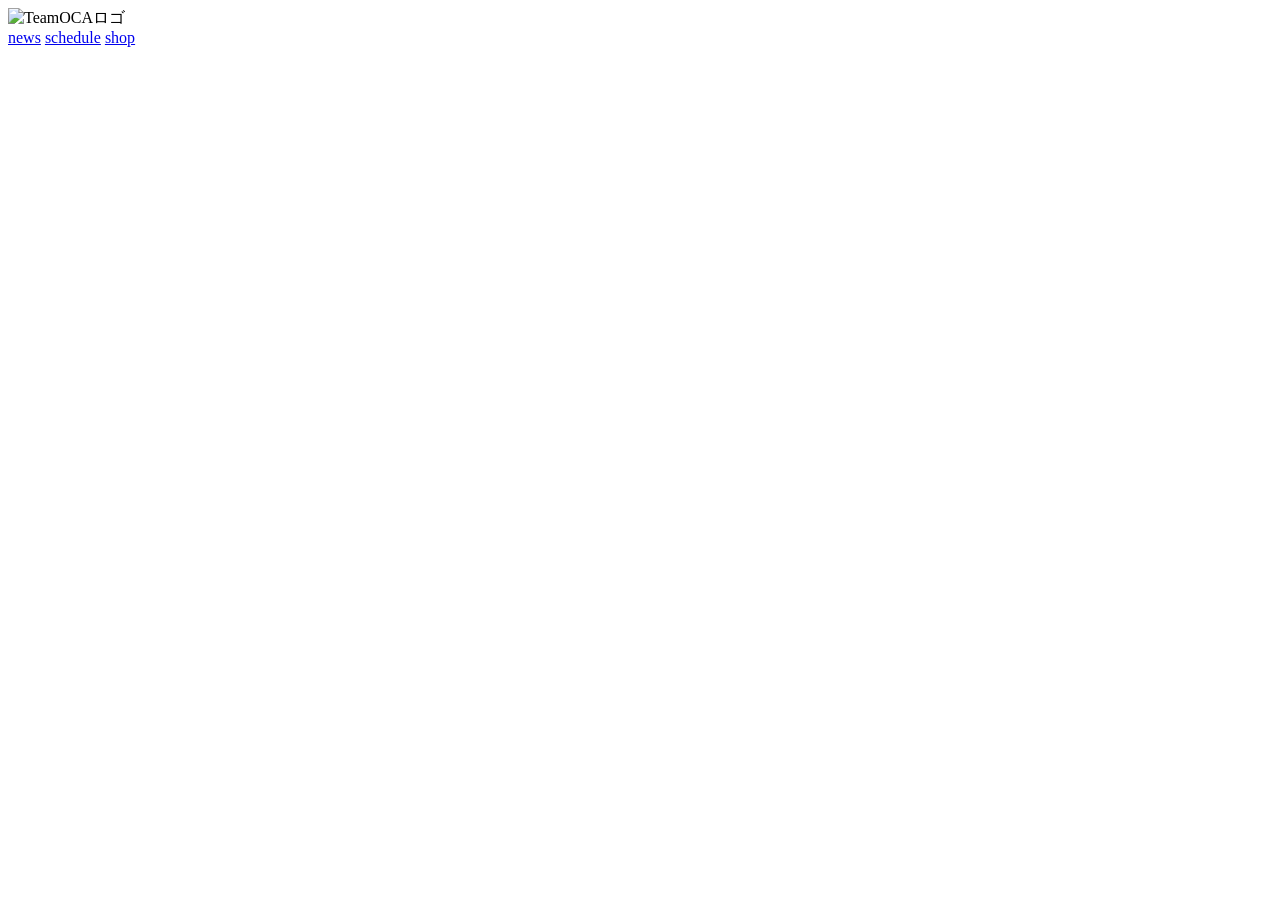
==== exercises/lesson04/index.html @ a32f87fe "レッツゴー＾＾" ====
<!doctype html>
<html lang="ja">
  <head>
    <meta charset="UTF-8" />
    <meta name="viewport" content="width=device-width, initial-scale=1.0" />
    <link rel="stylesheet" href="style.css" />
    <title>TeamOCA</title>
  </head>
  <body>
    <!-- ============================================
       ① ヘッダー
       ロゴ画像とナビゲーションリンクを横並びにしよう

       ヒント:
       - ロゴ画像: <img src="img/logo.png" alt="..." width="80">
       - ナビリンク: <a href="#">リンク名</a> を3つ（news, schedule, shop）
       - 外側の div に class="header" をつける
       - ナビ部分を <div class="header-nav"> で囲む
       ============================================ -->
    <div class="headeer">
      <img src="img/logo.png" alt="TeamOCAロゴ" width="80" />
      <div class="header-nav">
        <a href="#">news</a>
        <a href="#">schedule</a>
        <a href="#">shop</a>
      </div>
    </div>

    <!-- ============================================
       ② Aboutセクション
       チーム名と説明文を中央に表示しよう

       ヒント:
       - <div class="about"> で囲む
       - <h1> でチーム名「TeamOCA」
       - <p> で説明文を1〜2文
       ============================================ -->

    <!-- ============================================
       ③ メンバーセクション
       メンバーの画像と名前を横並びに表示しよう

       ヒント:
       - <div class="section"> で囲む
       - <h2>MEMBER</h2> で見出し
       - <div class="member-list"> の中に メンバーを並べる
       - 1人分の構造:
           <div class="member">
             <img src="img/member/member_01.jpeg" alt="メンバー1">
             <p>member 1</p>
           </div>
       - member_01 〜 member_04 の4人分を作る

       使える画像:
         img/member/member_01.jpeg
         img/member/member_02.jpeg
         img/member/member_03.jpeg
         img/member/member_04.jpeg
       ============================================ -->

    <!-- ============================================
       ④ ゲームセクション
       ゲームの画像とタイトルを横並びに表示しよう

       ヒント:
       - ③と同じ構造で class名を変える
       - <div class="section"> → <h2>GAME TITLE</h2>
       - <div class="game-list"> の中に ゲームを並べる
       - 1つ分の構造:
           <div class="game">
             <img src="img/game/game_01.jpeg" alt="ゲーム1">
             <p>GAME 1</p>
           </div>

       使える画像:
         img/game/game_01.jpeg
         img/game/game_02.jpeg
       ============================================ -->

    <!-- ============================================
       ⑤ お問い合わせセクション

       ヒント:
       - <div class="section"> で囲む
       - <h2>CONTACT</h2>
       - <p> でメールアドレスなどの連絡先を書く
       ============================================ -->

    <!-- ============================================
       ⑥ フッター

       ヒント:
       - <div class="footer"> で囲む
       - <p>&copy; 2026 TeamOCA</p>
       - &copy; は © マークになる特殊文字
       ============================================ -->
  </body>
</html>
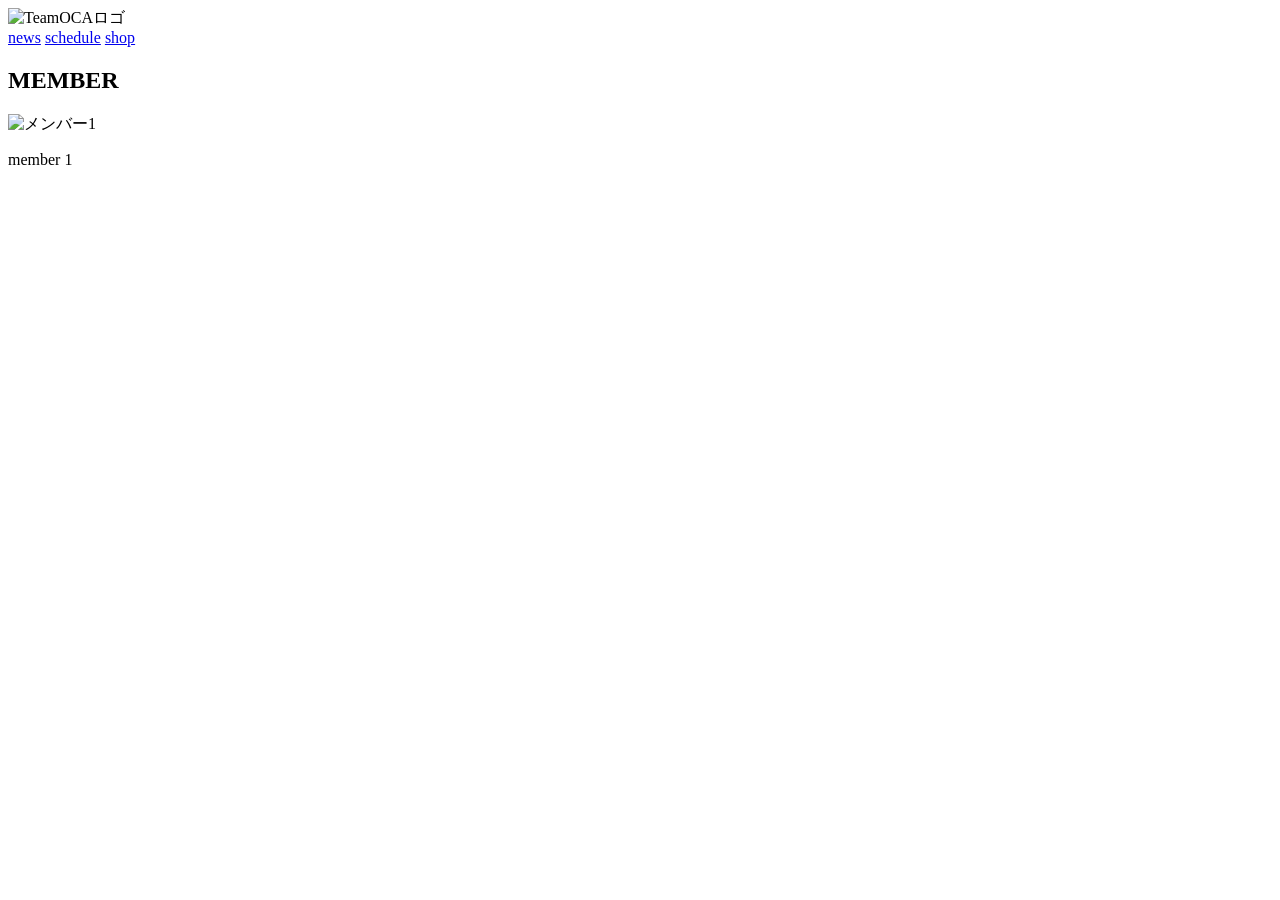
==== commit b2f1786f: "寒暖差とかいう概念ゴミ" ====
--- a/exercises/lesson04/index.html
+++ b/exercises/lesson04/index.html
@@ -35,6 +35,15 @@
        - <h1> でチーム名「TeamOCA」
        - <p> で説明文を1〜2文
        ============================================ -->
+    <div class="section">
+      <h2>MEMBER</h2>
+      <div class="member-list">
+        <div class="member">
+          <img src="img/member/member_01.jpeg" alt="メンバー1" />
+          <p>member 1</p>
+        </div>
+      </div>
+    </div>
 
     <!-- ============================================
        ③ メンバーセクション
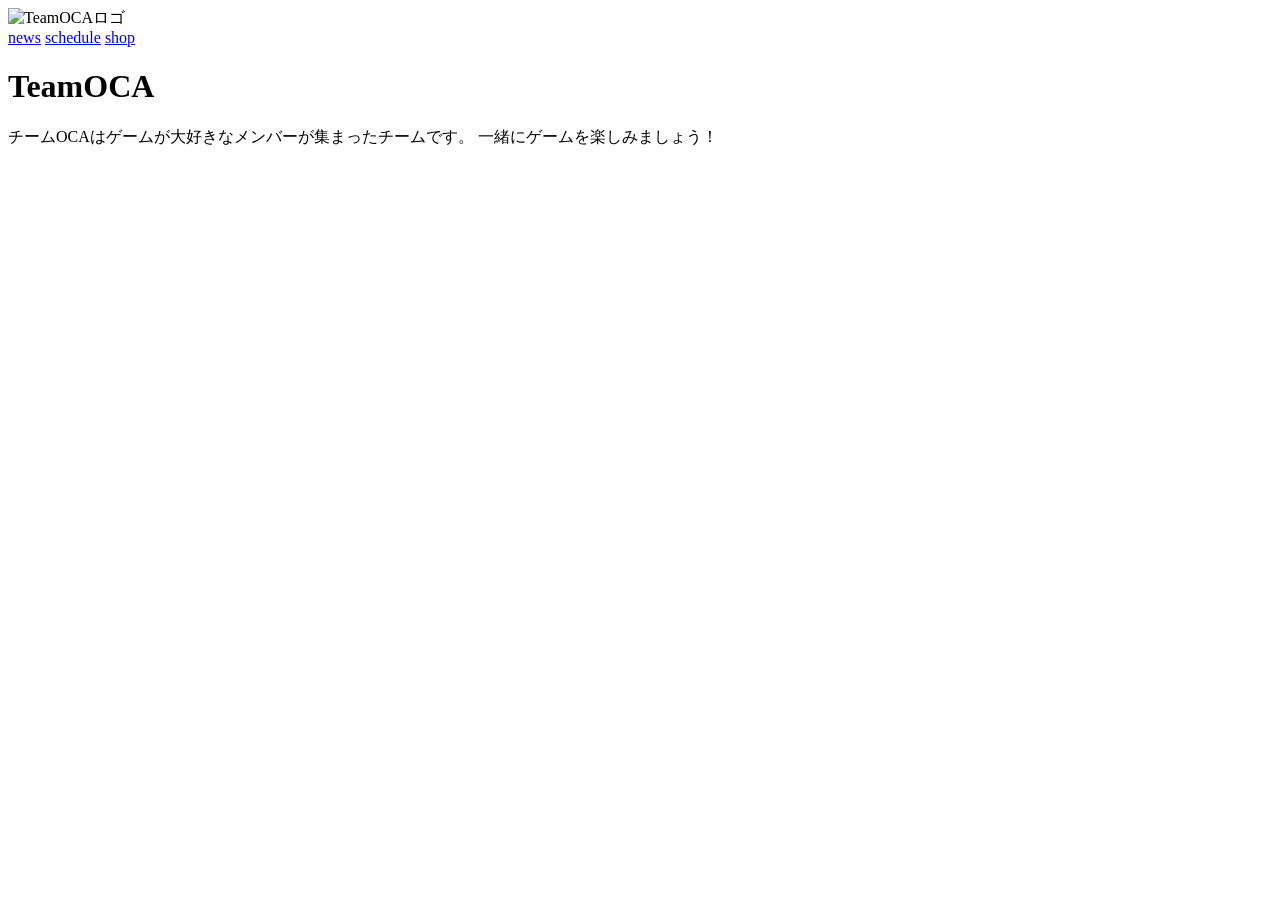
==== commit c62f75f9: "ティーモ弱体化やめろ" ====
--- a/exercises/lesson04/index.html
+++ b/exercises/lesson04/index.html
@@ -36,13 +36,11 @@
        - <p> で説明文を1〜2文
        ============================================ -->
     <div class="section">
-      <h2>MEMBER</h2>
-      <div class="member-list">
-        <div class="member">
-          <img src="img/member/member_01.jpeg" alt="メンバー1" />
-          <p>member 1</p>
-        </div>
-      </div>
+      <h1>TeamOCA</h1>
+      <p>
+        チームOCAはゲームが大好きなメンバーが集まったチームです。
+        一緒にゲームを楽しみましょう！
+      </p>
     </div>
 
     <!-- ============================================
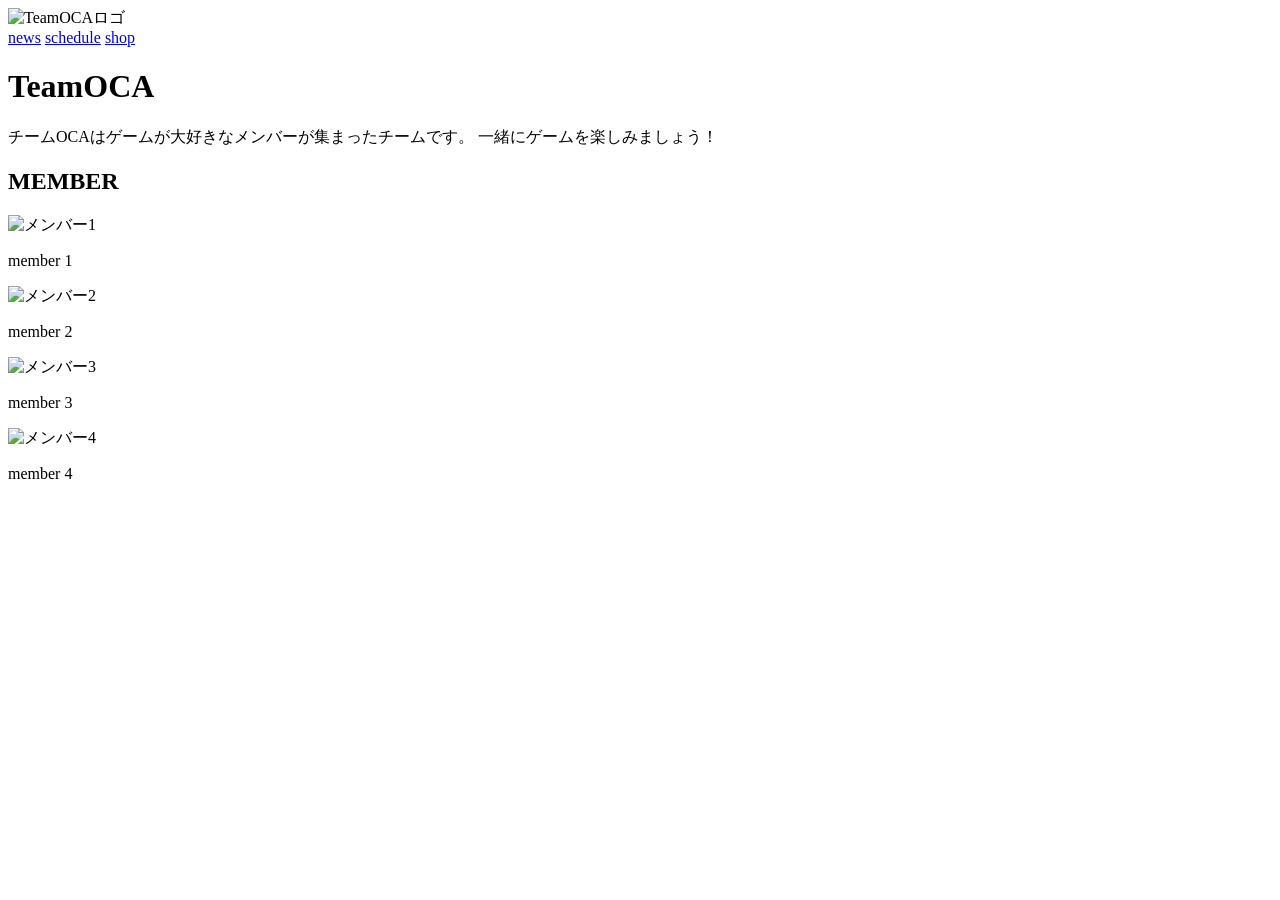
==== commit a9f75e4f: "磯部揚げ食いたい" ====
--- a/exercises/lesson04/index.html
+++ b/exercises/lesson04/index.html
@@ -64,7 +64,30 @@
          img/member/member_03.jpeg
          img/member/member_04.jpeg
        ============================================ -->
+    <div class="section">
+      <h2>MEMBER</h2>
+      <div class="member-list">
+        <div class="member">
+          <img src="img/member/member_01.jpeg" alt="メンバー1" />
+          <p>member 1</p>
+        </div>
 
+        <div class="member">
+          <img src="img/member/member_02.jpeg" alt="メンバー2" />
+          <p>member 2</p>
+        </div>
+
+        <div class="member">
+          <img src="img/member/member_03.jpeg" alt="メンバー3" />
+          <p>member 3</p>
+        </div>
+
+        <div class="member">
+          <img src="img/member/member_04.jpeg" alt="メンバー4" />
+          <p>member 4</p>
+        </div>
+      </div>
+    </div>
     <!-- ============================================
        ④ ゲームセクション
        ゲームの画像とタイトルを横並びに表示しよう
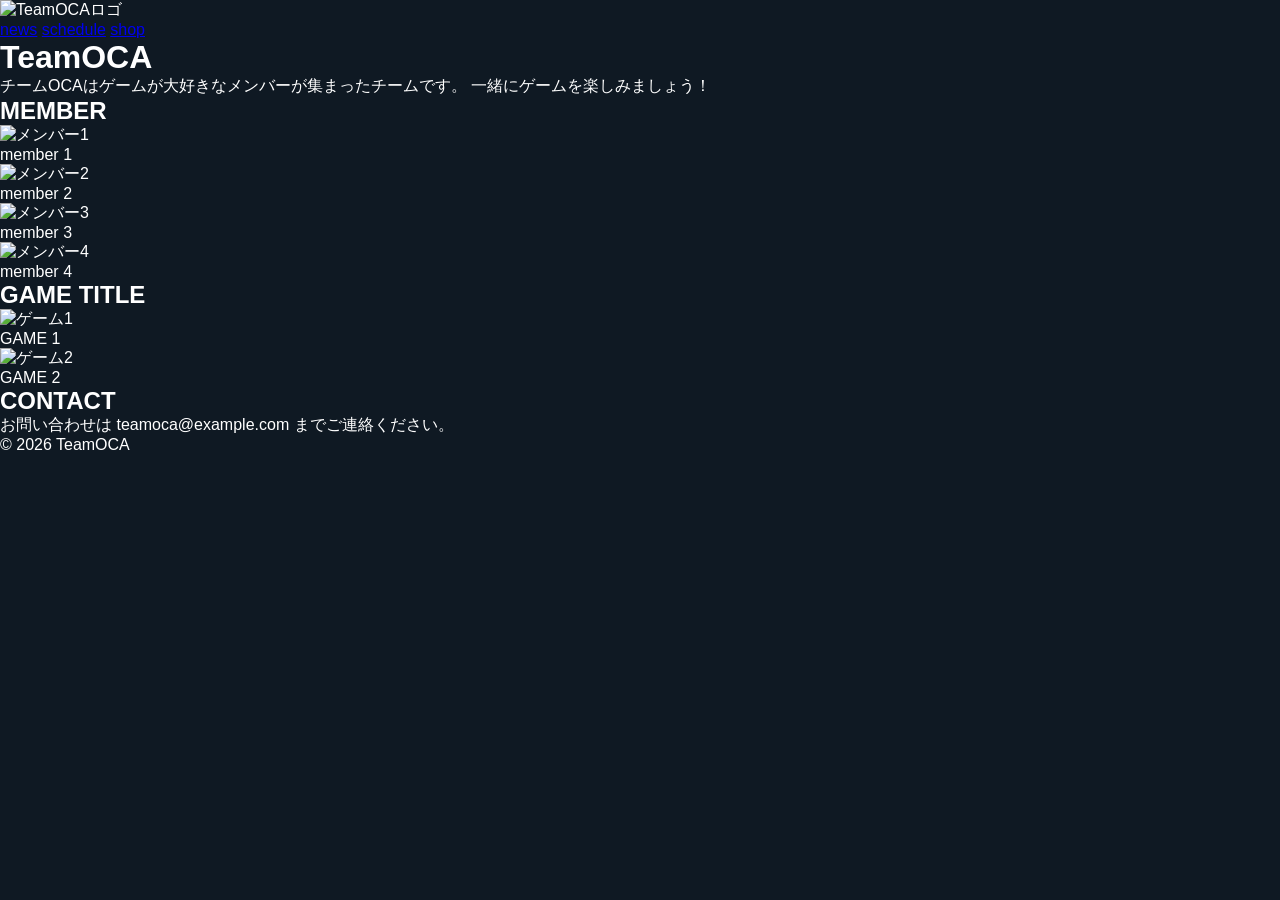
==== commit fcbd4930: "BOOTHいつもありがとう" ====
--- a/exercises/lesson04/index.html
+++ b/exercises/lesson04/index.html
@@ -107,6 +107,20 @@
          img/game/game_02.jpeg
        ============================================ -->
 
+    <div class="section">
+      <h2>GAME TITLE</h2>
+      <div class="game-list">
+        <div class="game">
+          <img src="img/game/game_01.jpeg" alt="ゲーム1" />
+          <p>GAME 1</p>
+        </div>
+
+        <div class="game">
+          <img src="img/game/game_02.jpeg" alt="ゲーム2" />
+          <p>GAME 2</p>
+        </div>
+      </div>
+    </div>
     <!-- ============================================
        ⑤ お問い合わせセクション
 
@@ -116,6 +130,10 @@
        - <p> でメールアドレスなどの連絡先を書く
        ============================================ -->
 
+    <div class="section">
+      <h2>CONTACT</h2>
+      <p>お問い合わせは teamoca@example.com までご連絡ください。</p>
+    </div>
     <!-- ============================================
        ⑥ フッター
 
@@ -124,5 +142,8 @@
        - <p>&copy; 2026 TeamOCA</p>
        - &copy; は © マークになる特殊文字
        ============================================ -->
+    <div class="footer">
+      <p>&copy; 2026 TeamOCA</p>
+    </div>
   </body>
 </html>
--- a/exercises/lesson04/style.css
+++ b/exercises/lesson04/style.css
@@ -0,0 +1,113 @@
+/* =============================================
+   リセット・基本設定
+   =============================================
+   まず最初にこれを書こう。
+   ブラウザのデフォルト余白をリセットする定番の書き方です。
+
+   ヒント:
+     * { margin: 0; padding: 0; box-sizing: border-box; }
+     body に background-color, color, font-family を設定
+     img に max-width: 100% を設定（画像がはみ出さないように）
+   ============================================= */
+
+* {
+  margin: 0;
+  padding: 0;
+  box-sizing: border-box;
+}
+
+body {
+  font-family: sans-serif;
+  background-color: #0f1923;
+  color: white;
+}
+
+img {
+  max-width: 100%;
+}
+/* =============================================
+   ヘッダー
+   =============================================
+   ロゴとナビを横並びにして、両端に配置しよう。
+
+   ヒント:
+     .header に display: flex を指定
+     justify-content: space-between → 両端に配置
+     align-items: center → 縦方向の中央揃え
+     padding で内側の余白をつける
+     background-color で背景色をつける
+
+     .header-nav にも display: flex + gap を指定
+     → ナビリンク同士が横並びになる
+
+     .header-nav a に color と text-decoration: none を指定
+     → リンクの色を変えて下線を消す
+   ============================================= */
+
+/* =============================================
+   Aboutセクション
+   =============================================
+   チーム名と説明文を中央に表示しよう。
+
+   ヒント:
+     .about に text-align: center と padding を設定
+     .about h1 に font-size を設定
+     .about p に color（薄めの色）を設定
+   ============================================= */
+
+/* =============================================
+   セクション共通
+   =============================================
+   メンバー・ゲーム・お問い合わせで共通のスタイル。
+
+   ヒント:
+     .section に padding を設定
+     .section h2 に text-align: center, font-size, margin-bottom を設定
+   ============================================= */
+
+/* =============================================
+   メンバーセクション
+   =============================================
+   メンバーの画像と名前を横並びにしよう。
+
+   ヒント:
+     .member-list に display: flex を指定
+     justify-content: center → 中央寄せ
+     gap → メンバー間の隙間
+     flex-wrap: wrap → 画面が狭いとき折り返す
+
+     .member に text-align: center, width を設定
+
+     .member img に width, height を設定
+     border-radius: 50% → 画像が丸くなる！
+     object-fit: cover → 画像が歪まない
+
+     .member p に margin-top, font-size, color を設定
+   ============================================= */
+
+/* =============================================
+   ゲームセクション
+   =============================================
+   メンバーとほぼ同じ構造。class名を変えて書こう。
+
+   ヒント:
+     .game-list → display: flex, justify-content, gap, flex-wrap
+     .game → text-align: center, width
+     .game img → width, height, border-radius: 8px, object-fit: cover
+     .game p → margin-top, font-size, color
+   ============================================= */
+
+/* =============================================
+   お問い合わせ
+   =============================================
+   ヒント:
+     .section p に text-align: center と color を設定
+   ============================================= */
+
+/* =============================================
+   フッター
+   =============================================
+   ヒント:
+     .footer に text-align: center, padding, background-color を設定
+     color, font-size を設定
+   ============================================= */
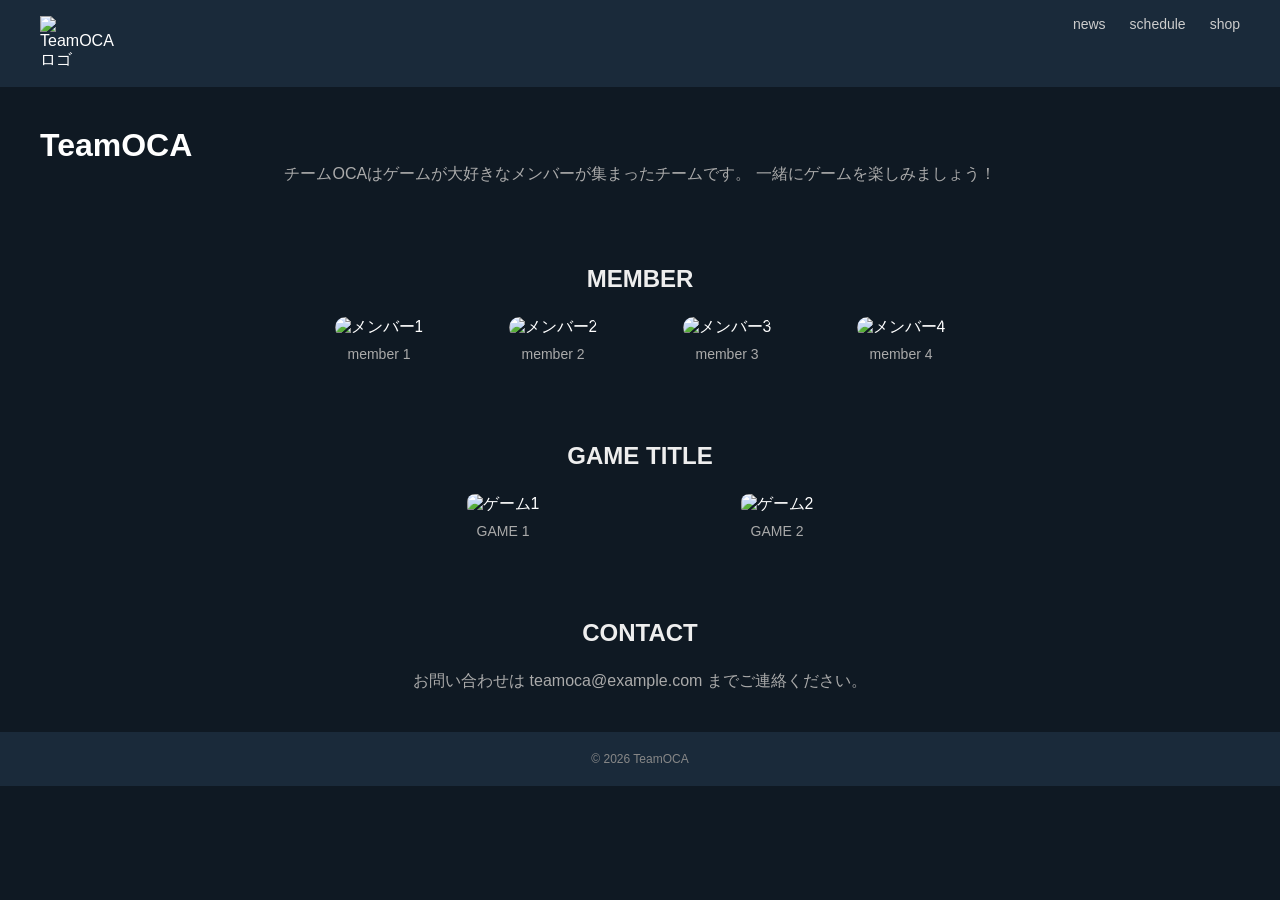
==== commit 92921f44: "はあああ" ====
--- a/exercises/lesson04/index.html
+++ b/exercises/lesson04/index.html
@@ -17,7 +17,7 @@
        - 外側の div に class="header" をつける
        - ナビ部分を <div class="header-nav"> で囲む
        ============================================ -->
-    <div class="headeer">
+    <div class="header">
       <img src="img/logo.png" alt="TeamOCAロゴ" width="80" />
       <div class="header-nav">
         <a href="#">news</a>
--- a/exercises/lesson04/style.css
+++ b/exercises/lesson04/style.css
@@ -44,6 +44,24 @@
      → リンクの色を変えて下線を消す
    ============================================= */
 
+.header {
+  display: flex;
+  justify-content: space-between;
+  align-content: center;
+  padding: 16px 40px;
+  background-color: #1a2a3a;
+}
+
+.header-nav {
+  display: flex;
+  gap: 24px;
+}
+
+.header-nav a {
+  color: #ccc;
+  text-decoration: none;
+  font-size: 14px;
+}
 /* =============================================
    Aboutセクション
    =============================================
@@ -55,6 +73,21 @@
      .about p に color（薄めの色）を設定
    ============================================= */
 
+.about {
+  text-align: center;
+  padding: 60px 40px;
+}
+
+.about h1 {
+  font-size: 36px;
+  margin-bottom: 16px;
+}
+
+.about p {
+  color: #aaa;
+  max-width: 600px;
+  margin: 0 auto;
+}
 /* =============================================
    セクション共通
    =============================================
@@ -65,6 +98,16 @@
      .section h2 に text-align: center, font-size, margin-bottom を設定
    ============================================= */
 
+.section {
+  padding: 40px;
+}
+
+.section h2 {
+  text-align: center;
+  font-size: 24px;
+  margin-bottom: 24px;
+  color: #eee;
+}
 /* =============================================
    メンバーセクション
    =============================================
@@ -85,6 +128,30 @@
      .member p に margin-top, font-size, color を設定
    ============================================= */
 
+.member-list {
+  display: flex;
+  justify-content: center;
+  gap: 24px;
+  flex-wrap: wrap;
+}
+
+.member {
+  text-align: center;
+  width: 150px;
+}
+
+.member img {
+  width: 150px;
+  height: 150px;
+  border-radius: 50px;
+  object-fit: cover;
+}
+
+.member p {
+  margin-top: 8px;
+  font-size: 14px;
+  color: #ccc;
+}
 /* =============================================
    ゲームセクション
    =============================================
@@ -97,13 +164,40 @@
      .game p → margin-top, font-size, color
    ============================================= */
 
+.game-list {
+  display: flex;
+  justify-content: center;
+  gap: 24px;
+  flex-wrap: wrap;
+}
+
+.game {
+  text-align: center;
+  width: 250px;
+}
+
+.game img {
+  width: 250px;
+  height: 150px;
+  border-radius: 8px;
+  object-fit: cover;
+}
+
+.game p {
+  margin-top: 8px;
+  font-size: 14px;
+  color: #ccc;
+}
 /* =============================================
    お問い合わせ
    =============================================
    ヒント:
      .section p に text-align: center と color を設定
    ============================================= */
-
+.section p {
+  text-align: center;
+  color: #aaa;
+}
 /* =============================================
    フッター
    =============================================
@@ -111,3 +205,10 @@
      .footer に text-align: center, padding, background-color を設定
      color, font-size を設定
    ============================================= */
+.footer {
+  text-align: center;
+  padding: 20px;
+  background-color: #1a2a3a;
+  color: #888;
+  font-size: 12px;
+}
